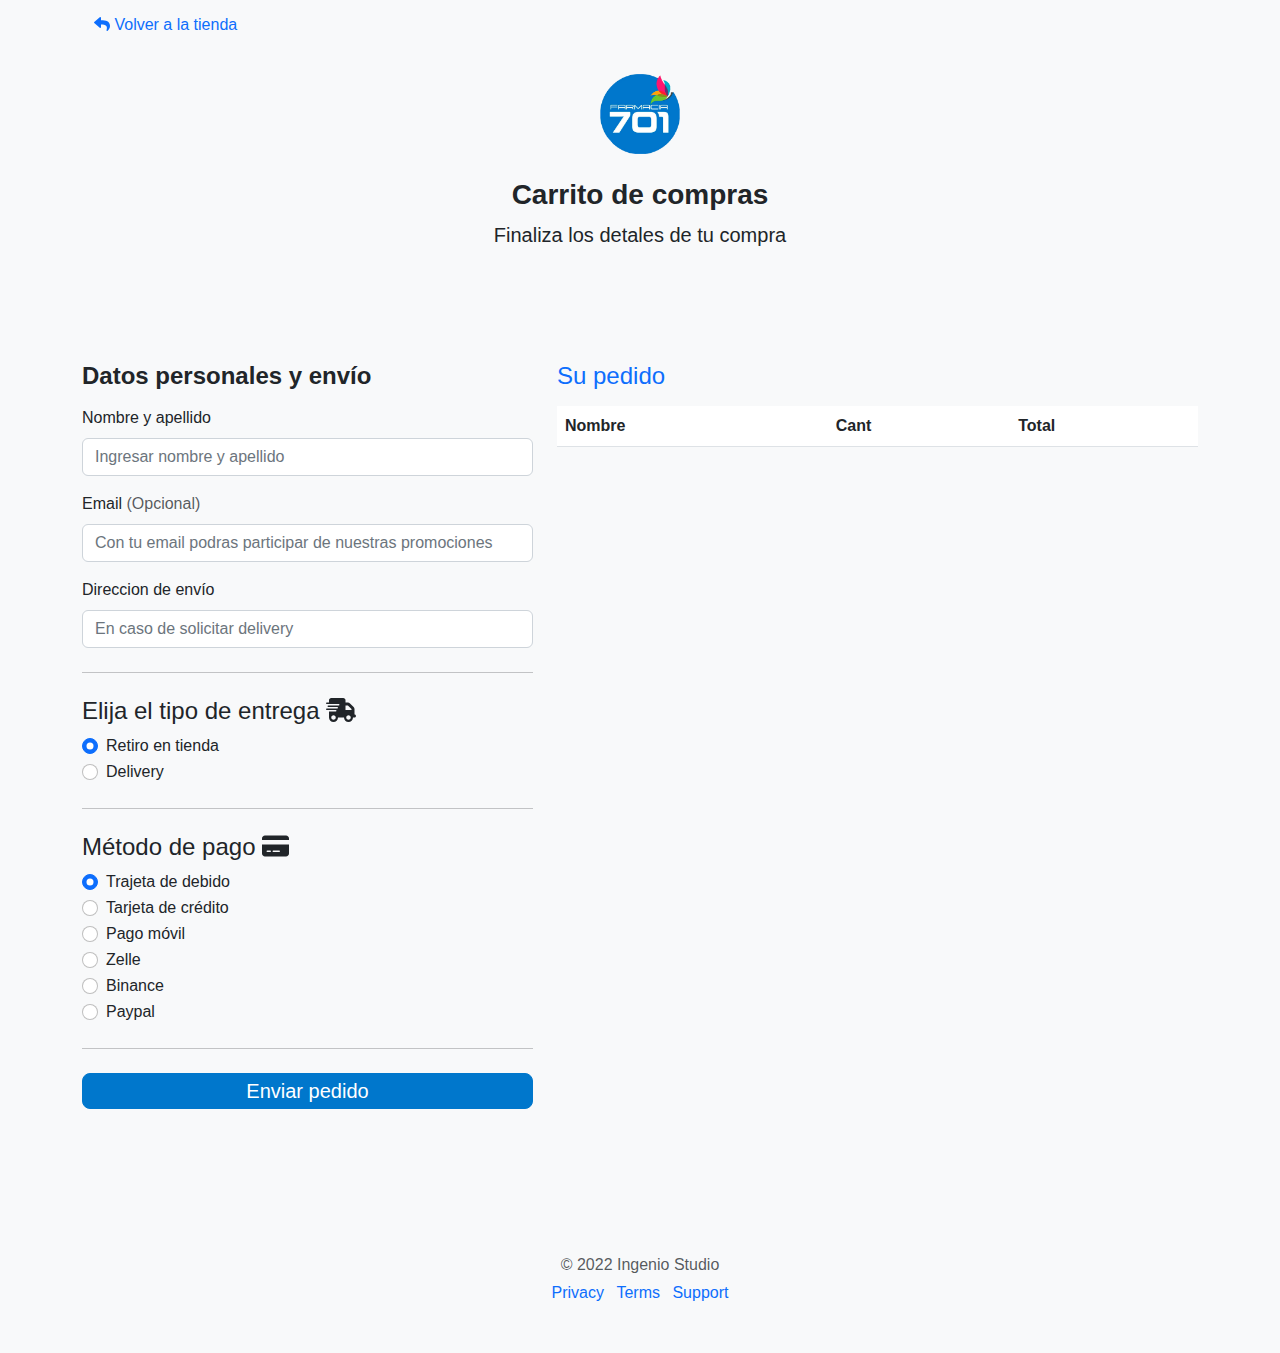
==== checkout.html @ 5bf9edab "Loading project previus to final changes" ====
<!DOCTYPE html>
<html lang="en">

<head>
    <meta charset="UTF-8">
    <meta http-equiv="X-UA-Compatible" content="IE=edge">
    <meta name="viewport" content="width=device-width, initial-scale=1.0">
    <link rel="stylesheet" href="recursos/bootstrap-5/css/bootstrap.min.css" />
    <link rel="stylesheet" href="recursos/OwlCarousel2-2.3.4/dist/assets/owl.carousel.min.css" />
    <link rel="stylesheet" href="recursos/OwlCarousel2-2.3.4/dist/assets/owl.theme.default.min.css" />
    <link rel="stylesheet" href="recursos/icons/normalize.css">
    <link rel="stylesheet" href="css/main.css" />

    <title>Carrito de compras</title>


</head>

<body class="bg-light container">
    <nav class="navbar navbar-light bg-light">
        <div class="container-fluid">
          <a class="navbar-brand fs-6 text-primary" href="index.html"> <i class="fa-solid fa-reply"></i> Volver a la tienda </a>
        </div>
      </nav>


    <section class="">
        <div>
            <div class="text-center">
                <img src="img/logo.png" class="d-block mx-auto my-4" alt="Logo de farmacia 701" width="80" height="80">
                <p class="h3 fw-bold">Carrito de compras</p>
                <p class="fs-5 fw-lighter">Finaliza los detales de tu compra</p>
            </div>
        </div>


        <main class="row">
            <!-- tabla carrito de compras  -->

            <div class="col-md-7 cart__info mt-5 py-5 order-md-last">
                <h4 class="d-flex justify-content-between align-items-center mb-3 cart_count">
                    <span class="text-primary">Su pedido</span>
                    <span class="badge bg-primary rounded-pill"></span>
                </h4>


                <table class="table table-hover">
                    <thead>
                        <tr>
                            <th scope="col">Nombre</th>
                            <th scope="col" >Cant</th>
                            <th scope="col">Total</th>
                        </tr>
                    </thead>
                    <tbody id="products__table">

                    </tbody>
                    <tr class="total_pago">
                        
                    </tr>
                </table>
            </div>




            <!-- Datos personales y de envio  -->

            <div class="info col-md-5 mt-5 py-5">
                <div class="mb-3">
                    <p class="h4 fw-bold">
                         Datos personales y envío 
                         
                    </p>
                </div>

                <form class="">
                    <div class="row g-3">
                        <div class="col-12">
                            <label for="firstName" class="form-label">Nombre y apellido</label>
                            <input type="text" class="form-control" placeholder="Ingresar nombre y apellido" value=""
                                required="active">
                        </div>

                        <div class="col-12">
                            <label for="email" class="form-label">Email <span
                                    class="text-muted">(Opcional)</span></label>
                            <input type="email" class="form-control" id="email"
                                placeholder="Con tu email podras participar de nuestras promociones">
                        </div>

                        <div class="col-12">
                            <label for="address" class="form-label">Direccion de envío</label>
                            <input type="text" class="form-control" id="address"
                                placeholder="En caso de solicitar delivery" required="">
                        </div>


                    </div>

                    <hr class="my-4">
                    <h4 class="mb-1">Elija el tipo de entrega <i class="fa-solid fa-truck-fast"></i></h4>
                    <div class="my-2 col-6">
                        <div class="form-check">
                            <input id="retiro" name="metodo_entrega" type="radio" class="form-check-input" checked=""
                                required="">
                            <label class="form-check-label" for="retiro">Retiro en tienda</label>
                        </div>
                        <div class="form-check">
                            <input id="delivery" name="metodo_entrega" type="radio" class="form-check-input"
                                required="">
                            <label class="form-check-label" for="delivery">Delivery</label>
                        </div>
                        
                    </div>

                    <!-- <div class="form-check">
                       <input type="checkbox" class="form-check-input" id="save-info">
                        <label class="form-check-label" for="save-info">Guardar esta información para una proxima oportunidad</label>
                    </div>  -->

                    <hr class="my-4">

                    <h4 class="mb-1">Método de pago <i class="fa-solid fa-credit-card"></i></h4>
                        <div class="my-2 col-6">
                            <div class="form-check">
                                <input id="debito" name="paymentMethod" type="radio" class="form-check-input" checked=""
                                    required="">
                                <label class="form-check-label" for="debito">Trajeta de debido</label>
                            </div>
                            <div class="form-check">
                                <input id="credito" name="paymentMethod" type="radio" class="form-check-input"
                                    required="">
                                <label class="form-check-label" for="credito">Tarjeta de crédito</label>
                            </div>
                            <div class="form-check">
                                <input id="pagoMovil" name="paymentMethod" type="radio" class="form-check-input"
                                    required="">
                                <label class="form-check-label" for="pagoMovil">Pago móvil</label>
                            </div>
                            <div class="form-check">
                                <input id="zelle" name="paymentMethod" type="radio" class="form-check-input"
                                    required="">
                                <label class="form-check-label" for="zelle">Zelle</label>
                            </div>
                            <div class="form-check">
                                <input id="binance" name="paymentMethod" type="radio" class="form-check-input"
                                    required="">
                                <label class="form-check-label" for="binance">Binance</label>
                            </div>
                            <div class="form-check">
                                <input id="paypal" name="paymentMethod" type="radio" class="form-check-input"
                                    required="">
                                <label class="form-check-label" for="paypal">Paypal</label>
                            </div>
                        </div>



                    <hr class="my-4">

                    <button class="w-100 btn btn-primary btn-lg" type="submit">Enviar pedido</button>
                </form>


            </div>

        </main>

    </section>










    <footer class="my-5 pt-5 text-muted text-center text-small">
        <p class="mb-1">© 2022 Ingenio Studio</p>
        <ul class="list-inline">
            <li class="list-inline-item"><a href="https://getbootstrap.com/docs/5.2/examples/checkout/#">Privacy</a>
            </li>
            <li class="list-inline-item"><a href="https://getbootstrap.com/docs/5.2/examples/checkout/#">Terms</a>
            </li>
            <li class="list-inline-item"><a href="https://getbootstrap.com/docs/5.2/examples/checkout/#">Support</a>
            </li>
        </ul>
    </footer>
    </div>







    <script src="recursos/jquery-3.6.0.min.js"></script>
    <script src="recursos/bootstrap-5/js/bootstrap.min.js"></script>
    <script src="recursos/bootstrap-5/js/bootstrap.bundle.min.js"></script>
    <script src="recursos/OwlCarousel2-2.3.4/dist/owl.carousel.min.js"></script>
    <script src="recursos/icons/all.js"></script>
    <script src="js/main.js"></script>
</body>

</html>


<script>
      window.onload = () => { 
        insertarTabla();
        cantItemsTable();
        getTotal();            
            };

      //  Al cargar elementos del DOM inserta en la tabla lo que haya en localstorage por si acaso
        //   addEventListener('DOMContentLoaded', insertarTabla);


     // Sumar y restar productos en tabla

  tablaPedido.addEventListener('click', (e) => {
    e.preventDefault();
    // console.log(e);

        let nombreProducto  = e.path[3].childNodes[1].innerHTML;
        let items           = JSON.parse(localStorage.getItem("item"))

        if (e.target.innerText === '+') {
            items.map((e) =>{

                if (nombreProducto == e.nombre) {
                    
                    e.cantidad   = ++e.cantidad
                    e.total      = e.precio*e.cantidad
                items.indexOf(e,e)

                localStorage.setItem("item", JSON.stringify(items))
                
                    insertarTabla();
                    cantItemsTable();
                    getTotal();
                }
            })

        } else 

        if (e.target.innerText === '-') {
            items.map((e) =>{

                if (nombreProducto == e.nombre) {
                
                    e.cantidad    = --e.cantidad
                    e.total      = e.precio*e.cantidad

                    items.indexOf(e,e)

                    localStorage.setItem("item", JSON.stringify(items))
                
                    insertarTabla();
                    cantItemsTable();
                    getTotal();
                }   
            }) 
        }
    })



// Contar cuantos items hay en el carrito checkout-table
const cantItemsTable = () => {
    let itemsCart = JSON.parse(localStorage.getItem("item"));
    let divTable = document.querySelector(".cart_count");
    let cantItems = itemsCart.length;

  divTable.innerHTML = "";

  if (cantItems > 0) {
    divTable.innerHTML = 
    `
        <span class="text-primary">Su pedido</span>
        <span class="badge bg-primary rounded-pill"> ${cantItems} <i class="fa-solid fa-cart-shopping"></i></span>
    `;
  } else {
    console.log("no se pudo cargar items");
  }
};



    // borrar items del carrito  

function borrarItem() {
  document.getElementById("products__table").addEventListener("click", (e) =>{
    
  let productos= JSON.parse(localStorage.getItem('item'));
  let productoDeleted = e.path[4].children[0].innerHTML

  let res = productos.filter(e => e.nombre != productoDeleted );
    // console.log(res);  

  localStorage.setItem("item", JSON.stringify(res));

//   insertarTabla();
//   cantItemsTable();
    
  })
  

}



        // sumar las cantidades del carrito y dar el total 

        function getTotal(){
            let totalPago   = document.querySelector('.total_pago');
            let items       = JSON.parse(localStorage.getItem("item"));
            
            let temp = items.map(function(item){
                return parseFloat(item.total);
            });

            let sum = temp.reduce(function(prev, next){
                    return prev + next
                
                }, 0);

                totalPago.innerHTML =
                    `<th></th>
                    <th>Total a pagar</th>
                    <th class="text-center">Bs.${sum}</th>`
              
        }









  function accionesBorrar(){
      borrarItem();
      insertarTabla();
      cantItemsTable();
      getTotal();
  }

</script>
---- css/main.css ----
/* INDEX 

    0-Root & variables gobales
    1-Header
    2-Carousel
    3-Separador
    4-Ads
    5-Filter
    6-Products
  



    -BREAKOUTS

*/



/*********************************************  
         0-Root & variables gobales  
**********************************************/

@import url(checkout.css);

:root{
    --color__primary: #0077cc;
    --color__fucsia: #ff1470;
    --color__green: #6dc72e;
    --color__orange: #ffa207; 
    
}

body{
    font-family: sans-serif;
}

a{
    text-decoration: none;
}

.btn-outline-primary{
    color: var(--color__primary);
    border: var(--color__primary) solid 1px;
    padding: 2px 0;
}

.btn-outline-primary:hover{
    color: #fff;
    border: var(--color__primary) solid 1px;
    background-color: var(--color__primary);
}

.btn-primary{
    color: #fff;
    background-color: var(--color__primary);
    border: var(--color__primary) solid 1px;
    padding: 2px 0;
}





/********************* 
        1-Header  
**********************/

.button__blue{
    color: #fff;
    background-color: var(--color__primary);
}

.input__search{
    border-radius: 25px 0px 0px 0px;
    border: solid #0077cc  1px;
}


.button__search{
    border-radius: 0px 0px 25px 0px;
    border: solid #0077cc  1px;
}

.button__search:hover{
    color: #fff;
    background-color: var(--color__primary);
    border: solid #0077cc  3px;
}

.button__cart{
    font-size: 20px;
    text-decoration: none;
    color: var(--color__primary);
}


/********************* 
       2- Carousel  
**********************/

#carousel{
    
    max-height: 350px;
}

.carousel-item img{
    border-radius: 40px 0px 40px 0px;
}


/********************* 
       3- Separador 
**********************/

.separador{
    border-radius: 10px 10px 10px 10px;
    color: #fff;
    background-color: var(--color__primary);

}

.separador p {
    margin-bottom: 0;
    margin-right: 15px;
   
}

.separador span {
    margin-bottom: 0;
    margin-left: 5px;
    
} 



/********************* 
       4- Ads  
**********************/
  

.head__title{
    border-bottom: #d6d7d7 solid 1px;
    font-weight: 600;
}

.carousel__ads img{
    max-width: 180px;
    max-height: 180px;
}

.test img{
    border-radius: 40px 0px 40px 0px;
    margin: 0;  
    
}


/********************* 
       5- Filter  
**********************/

.filter__button{
    text-decoration: none;
    cursor: pointer;
    color: var(--color__primary);
}

.filter__button:hover{
    text-shadow: #434343a0 3px 3px 10px;
}


.filter__collapse .sidebar{
    background: rgb(255, 255, 255);
    position: fixed;
    top:250px;
    left: 0;
    width: 250px;
    height: 600px;
    padding: 20px 0;
    z-index: 10;
    transition: all 0.5s ease;
    border-radius: 0px 100px 250px 0px;
    box-shadow: 2px 2px 3px #0077cc;
}

.sidebar{
    color: #808080;
}

.sidebar input{
    margin-right: 5px;
    cursor: pointer;
}

.sidebar .check__active{
    color: var(--color__primary);
    font-weight: 600;

}

.sidebar label:hover{
    color: var(--color__primary);
    font-weight: 600;
    
}

.sidebar input:hover,
.sidebar .active input{
    box-shadow: 0px 0px 4px 0 var(--color__primary);
}


  body.active .filter__collapse .sidebar{
    left: -260px;
}





/********************* 
       6- Products  
**********************/

.card-body{
    display: table;
    border-top: #d6d6d7 solid 1px;
    padding: 5px 5px 5px 5px;
}

.table_container{
    display: table-row;
    
}

.table_cell-title{
    display: table-cell;
    height: 55px;
}

.table_cell{
    display: table-cell;
    
}

.card{
    margin: 10px 10px 10px 10px;
    max-width: 200px;
    min-height: 310.39px;
    max-height: 310.40px;   
}


.card img{
    max-height: 200px;
    max-width: 200px;
   
}


.card-title{
    font-size: 12px;
}

.price p{
    font-size: 20px;
    color: var(--color__primary);
    margin: 0 0 5px 0;
}

.card:hover{
    box-shadow: 2px 1px 2px 1px #181818b3;
}


















/********************* 
      BREAKOUTS  
**********************/

@media screen and (max-width:800px) {


    .head__title{
        font-size: 20px;
        border-bottom: #d6d7d7 solid 1px;
        font-weight: 600;
    }

    .carousel__ads img{
        max-width: 170px;
        max-height: 170px;
    }
 
    tbody{
        font-size: 11px;   
    }
   
    .td-total p{
        width: 60px;
      }
        
    
    






}
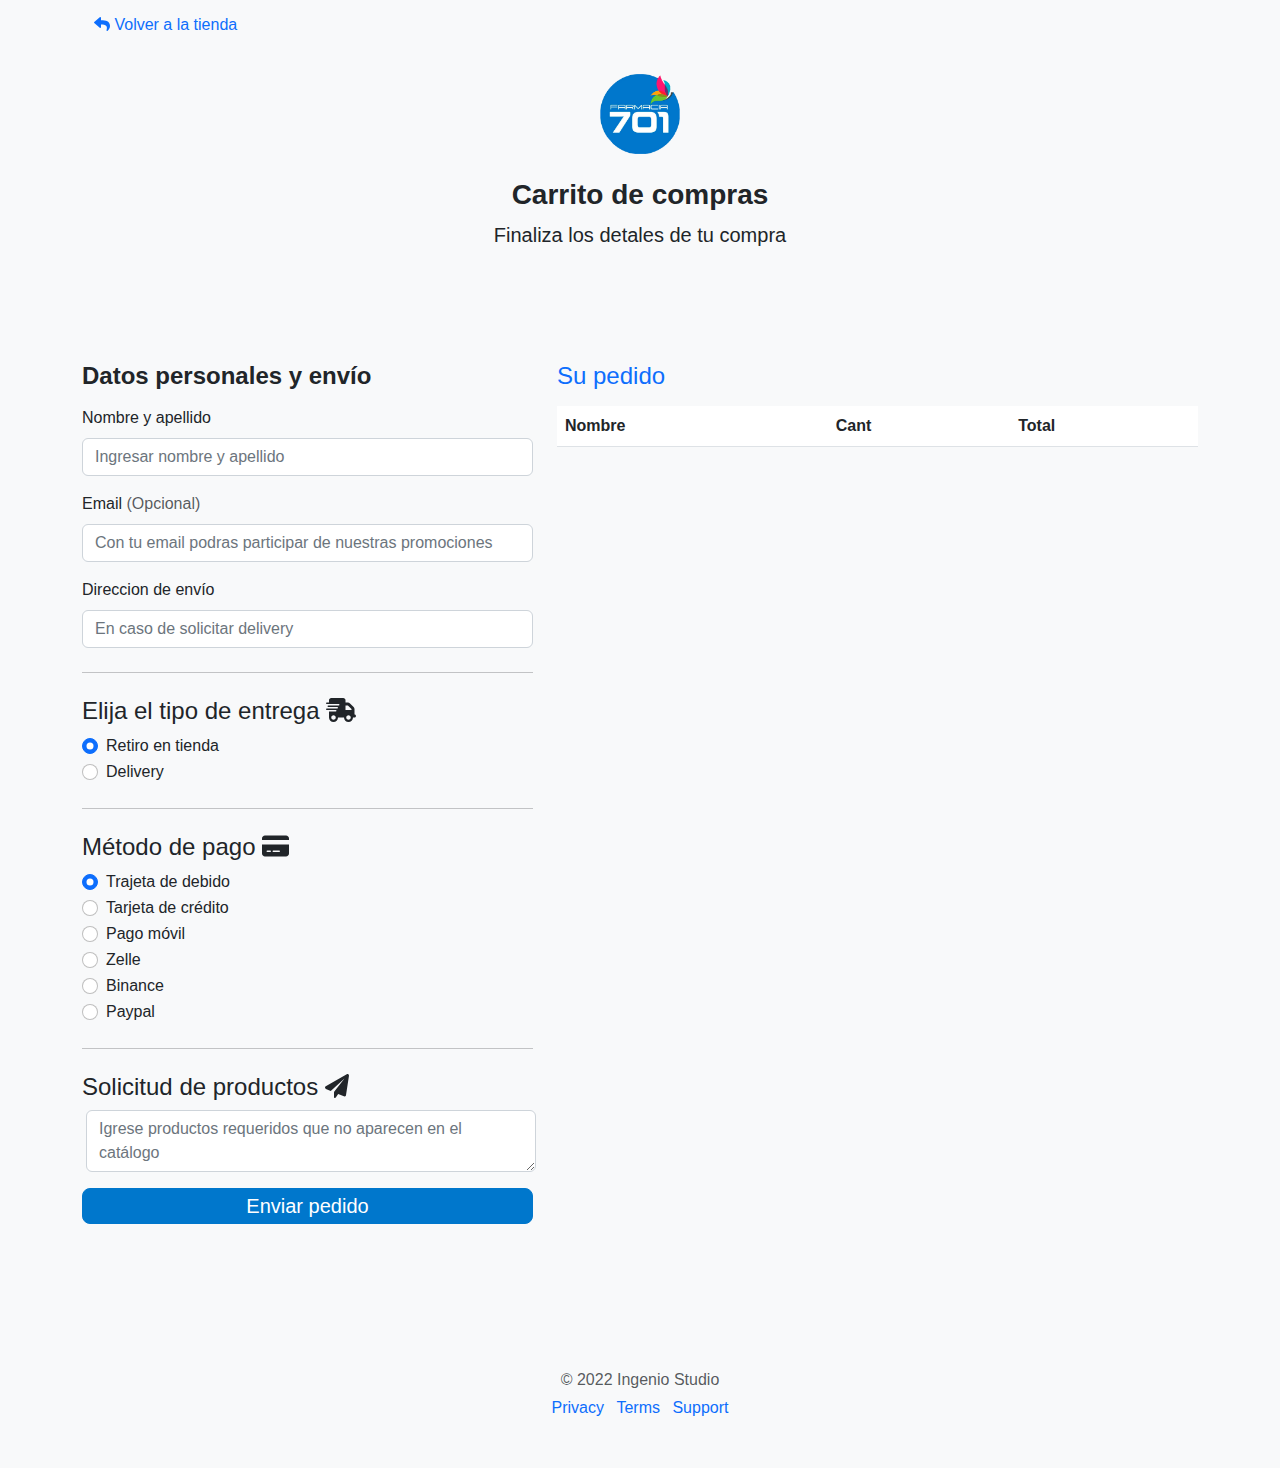
==== commit 3d6d75d4: "ad bar changed - logos added" ====
--- a/checkout.html
+++ b/checkout.html
@@ -10,18 +10,16 @@
     <link rel="stylesheet" href="recursos/OwlCarousel2-2.3.4/dist/assets/owl.theme.default.min.css" />
     <link rel="stylesheet" href="recursos/icons/normalize.css">
     <link rel="stylesheet" href="css/main.css" />
-
     <title>Carrito de compras</title>
-
-
 </head>
 
 <body class="bg-light container">
     <nav class="navbar navbar-light bg-light">
         <div class="container-fluid">
-          <a class="navbar-brand fs-6 text-primary" href="index.html"> <i class="fa-solid fa-reply"></i> Volver a la tienda </a>
+            <a class="navbar-brand fs-6 text-primary" href="index.html"> <i class="fa-solid fa-reply"></i> Volver a la
+                tienda </a>
         </div>
-      </nav>
+    </nav>
 
 
     <section class="">
@@ -48,7 +46,7 @@
                     <thead>
                         <tr>
                             <th scope="col">Nombre</th>
-                            <th scope="col" >Cant</th>
+                            <th scope="col">Cant</th>
                             <th scope="col">Total</th>
                         </tr>
                     </thead>
@@ -56,21 +54,20 @@
 
                     </tbody>
                     <tr class="total_pago">
-                        
+
                     </tr>
                 </table>
+                
             </div>
 
 
-
-
             <!-- Datos personales y de envio  -->
 
-            <div class="info col-md-5 mt-5 py-5">
+            <div class="info col-md-5 mt-md-5 py-md-5">
                 <div class="mb-3">
                     <p class="h4 fw-bold">
-                         Datos personales y envío 
-                         
+                        Datos personales y envío
+
                     </p>
                 </div>
 
@@ -111,7 +108,7 @@
                                 required="">
                             <label class="form-check-label" for="delivery">Delivery</label>
                         </div>
-                        
+
                     </div>
 
                     <!-- <div class="form-check">
@@ -122,46 +119,47 @@
                     <hr class="my-4">
 
                     <h4 class="mb-1">Método de pago <i class="fa-solid fa-credit-card"></i></h4>
-                        <div class="my-2 col-6">
-                            <div class="form-check">
-                                <input id="debito" name="paymentMethod" type="radio" class="form-check-input" checked=""
-                                    required="">
-                                <label class="form-check-label" for="debito">Trajeta de debido</label>
-                            </div>
-                            <div class="form-check">
-                                <input id="credito" name="paymentMethod" type="radio" class="form-check-input"
-                                    required="">
-                                <label class="form-check-label" for="credito">Tarjeta de crédito</label>
-                            </div>
-                            <div class="form-check">
-                                <input id="pagoMovil" name="paymentMethod" type="radio" class="form-check-input"
-                                    required="">
-                                <label class="form-check-label" for="pagoMovil">Pago móvil</label>
-                            </div>
-                            <div class="form-check">
-                                <input id="zelle" name="paymentMethod" type="radio" class="form-check-input"
-                                    required="">
-                                <label class="form-check-label" for="zelle">Zelle</label>
-                            </div>
-                            <div class="form-check">
-                                <input id="binance" name="paymentMethod" type="radio" class="form-check-input"
-                                    required="">
-                                <label class="form-check-label" for="binance">Binance</label>
-                            </div>
-                            <div class="form-check">
-                                <input id="paypal" name="paymentMethod" type="radio" class="form-check-input"
-                                    required="">
-                                <label class="form-check-label" for="paypal">Paypal</label>
-                            </div>
-                        </div>
-
-
+                    <div class="my-2 col-6">
+                        <div class="form-check">
+                            <input id="debito" name="paymentMethod" type="radio" class="form-check-input" checked=""
+                                required="">
+                            <label class="form-check-label" for="debito">Trajeta de debido</label>
+                        </div>
+                        <div class="form-check">
+                            <input id="credito" name="paymentMethod" type="radio" class="form-check-input" required="">
+                            <label class="form-check-label" for="credito">Tarjeta de crédito</label>
+                        </div>
+                        <div class="form-check">
+                            <input id="pagoMovil" name="paymentMethod" type="radio" class="form-check-input"
+                                required="">
+                            <label class="form-check-label" for="pagoMovil">Pago móvil</label>
+                        </div>
+                        <div class="form-check">
+                            <input id="zelle" name="paymentMethod" type="radio" class="form-check-input" required="">
+                            <label class="form-check-label" for="zelle">Zelle</label>
+                        </div>
+                        <div class="form-check">
+                            <input id="binance" name="paymentMethod" type="radio" class="form-check-input" required="">
+                            <label class="form-check-label" for="binance">Binance</label>
+                        </div>
+                        <div class="form-check">
+                            <input id="paypal" name="paymentMethod" type="radio" class="form-check-input" required="">
+                            <label class="form-check-label" for="paypal">Paypal</label>
+                        </div>
+                    </div>
 
                     <hr class="my-4">
+                    <h4 class="mb-1">Solicitud de productos <i class="fa-solid fa-paper-plane"></i></h4>
+                    <div class="my-2 col-6">
+                        <div class="form-check">
+                            <div class="mb-3">
+                                <textarea class="form-control solicitud__area" id="solicitud" rows="2" placeholder="Igrese productos requeridos que no aparecen en el catálogo"></textarea>
+                              </div>
+                        </div>
+                    </div>
 
                     <button class="w-100 btn btn-primary btn-lg" type="submit">Enviar pedido</button>
                 </form>
-
 
             </div>
 
@@ -200,6 +198,7 @@
     <script src="recursos/jquery-3.6.0.min.js"></script>
     <script src="recursos/bootstrap-5/js/bootstrap.min.js"></script>
     <script src="recursos/bootstrap-5/js/bootstrap.bundle.min.js"></script>
+    <script src="recursos/bootstrap-5/js/bootstrap.bundle.min.js.map"></script>
     <script src="recursos/OwlCarousel2-2.3.4/dist/owl.carousel.min.js"></script>
     <script src="recursos/icons/all.js"></script>
     <script src="js/main.js"></script>
@@ -209,145 +208,168 @@
 
 
 <script>
-      window.onload = () => { 
+    window.onload = () => {
         insertarTabla();
         cantItemsTable();
-        getTotal();            
-            };
-
-      //  Al cargar elementos del DOM inserta en la tabla lo que haya en localstorage por si acaso
-        //   addEventListener('DOMContentLoaded', insertarTabla);
-
-
-     // Sumar y restar productos en tabla
-
-  tablaPedido.addEventListener('click', (e) => {
-    e.preventDefault();
-    // console.log(e);
-
-        let nombreProducto  = e.path[3].childNodes[1].innerHTML;
-        let items           = JSON.parse(localStorage.getItem("item"))
+        getTotal();
+    };
+
+    //    Al cargar elementos del DOM inserta en la tabla lo que haya en sessionStorage por si acaso
+    //       addEventListener('DOMContentLoaded', insertarTabla);
+
+
+    // Sumar y restar productos en tabla
+
+    tablaPedido.addEventListener('click', (e) => {
+        e.preventDefault();
+        // console.log(e);
+
+        let nombreProducto = e.path[3].childNodes[1].innerHTML;
+        let items = JSON.parse(sessionStorage.getItem("item"))
 
         if (e.target.innerText === '+') {
-            items.map((e) =>{
+            items.map((e) => {
 
                 if (nombreProducto == e.nombre) {
-                    
-                    e.cantidad   = ++e.cantidad
-                    e.total      = e.precio*e.cantidad
-                items.indexOf(e,e)
-
-                localStorage.setItem("item", JSON.stringify(items))
-                
+
+                    e.cantidad = ++e.cantidad
+                    e.total = e.precio * e.cantidad
+                    e.total = e.total.toFixed(2);
+
+                    items.indexOf(e, e)
+
+                    sessionStorage.setItem("item", JSON.stringify(items))
+
                     insertarTabla();
                     cantItemsTable();
                     getTotal();
                 }
             })
 
-        } else 
-
-        if (e.target.innerText === '-') {
-            items.map((e) =>{
-
-                if (nombreProducto == e.nombre) {
-                
-                    e.cantidad    = --e.cantidad
-                    e.total      = e.precio*e.cantidad
-
-                    items.indexOf(e,e)
-
-                    localStorage.setItem("item", JSON.stringify(items))
-                
-                    insertarTabla();
-                    cantItemsTable();
-                    getTotal();
-                }   
-            }) 
+        } else
+
+            if (e.target.innerText === '-') {
+                items.map((e) => {
+
+                    if (nombreProducto == e.nombre) {
+
+                        e.cantidad = --e.cantidad
+                        e.total = e.precio * e.cantidad
+                        e.total = e.total.toFixed(2);
+
+                        items.indexOf(e, e)
+
+                        sessionStorage.setItem("item", JSON.stringify(items))
+
+                        if (e.nombre === nombreProducto && e.cantidad === 0) {
+                            let i = JSON.parse(sessionStorage.getItem("item"));
+                            // console.log('se cumple la condicion', e.nombre);
+                            let res = i.filter(e => e.nombre != nombreProducto);
+                            sessionStorage.setItem("item", JSON.stringify(res));
+
+                        }
+
+                        insertarTabla();
+                        cantItemsTable();
+                        getTotal();
+
+                    }
+
+                })
+            }
+    })
+
+
+
+    // Contar cuantos items hay en el carrito checkout-table
+    const cantItemsTable = () => {
+        let itemsCart = JSON.parse(sessionStorage.getItem("item"));
+        let divTable = document.querySelector(".cart_count");
+
+
+        let temp = itemsCart.map(function (item) {
+            return parseFloat(item.cantidad);
+        });
+
+        let sumItems = temp.reduce(function (prev, next) {
+            return prev + next
+
+        }, 0);
+
+
+        if (sumItems > 0) {
+            divTable.innerHTML = `
+                <span class="text-primary">Su pedido</span>
+                <span class="badge bg-primary rounded-pill"> ${sumItems} <i class="fa-solid fa-cart-shopping"></i></span>`;
+        } else {
+            console.log("no se pudo cargar total de items");
         }
-    })
-
-
-
-// Contar cuantos items hay en el carrito checkout-table
-const cantItemsTable = () => {
-    let itemsCart = JSON.parse(localStorage.getItem("item"));
-    let divTable = document.querySelector(".cart_count");
-    let cantItems = itemsCart.length;
-
-  divTable.innerHTML = "";
-
-  if (cantItems > 0) {
-    divTable.innerHTML = 
-    `
-        <span class="text-primary">Su pedido</span>
-        <span class="badge bg-primary rounded-pill"> ${cantItems} <i class="fa-solid fa-cart-shopping"></i></span>
-    `;
-  } else {
-    console.log("no se pudo cargar items");
-  }
-};
+    };
 
 
 
     // borrar items del carrito  
 
-function borrarItem() {
-  document.getElementById("products__table").addEventListener("click", (e) =>{
-    
-  let productos= JSON.parse(localStorage.getItem('item'));
-  let productoDeleted = e.path[4].children[0].innerHTML
-
-  let res = productos.filter(e => e.nombre != productoDeleted );
-    // console.log(res);  
-
-  localStorage.setItem("item", JSON.stringify(res));
-
-//   insertarTabla();
-//   cantItemsTable();
-    
-  })
-  
-
-}
-
-
-
-        // sumar las cantidades del carrito y dar el total 
-
-        function getTotal(){
-            let totalPago   = document.querySelector('.total_pago');
-            let items       = JSON.parse(localStorage.getItem("item"));
-            
-            let temp = items.map(function(item){
-                return parseFloat(item.total);
-            });
-
-            let sum = temp.reduce(function(prev, next){
-                    return prev + next
-                
-                }, 0);
-
-                totalPago.innerHTML =
-                    `<th></th>
+    function borrarItem() {
+        document.getElementById("products__table").addEventListener("click", (e) => {
+
+            let productos = JSON.parse(sessionStorage.getItem('item'));
+            let productoDeleted = e.path[4].children[0].innerHTML
+
+            let res = productos.filter(e => e.nombre != productoDeleted);
+            // console.log(res);  
+
+            sessionStorage.setItem("item", JSON.stringify(res));
+
+            insertarTabla();
+            cantItemsTable();
+            getTotal();
+        })
+    }
+
+    const delAtCero = () => {
+        document.getElementById("products__table").addEventListener("click", (e) => {
+
+            let productos = JSON.parse(sessionStorage.getItem('item'));
+            let productoDeleted = e.path[4].children[0].innerHTML
+            console.log(productoDeleted);
+            if (e.nombre === productoDeleted && e.cantidad === 0) {
+                let res = productos.filter(e => e.nombre != productoDeleted);
+
+            }
+            // console.log(res);  
+
+            // sessionStorage.setItem("item", JSON.stringify(res));
+
+            // insertarTabla();
+            // cantItemsTable();
+            // getTotal();
+        })
+    }
+
+
+    // sumar las cantidades del carrito y dar el total 
+
+    function getTotal() {
+        let totalPago = document.querySelector('.total_pago');
+        let items = JSON.parse(sessionStorage.getItem("item"));
+
+        let temp = items.map(function (item) {
+            return parseFloat(item.total);
+        });
+
+        let sum = temp.reduce(function (prev, next) {
+            return prev + next
+
+        }, 0);
+
+        sum = sum.toFixed(2);
+
+        totalPago.innerHTML =
+            `<th></th>
                     <th>Total a pagar</th>
                     <th class="text-center">Bs.${sum}</th>`
-              
-        }
-
-
-
-
-
-
-
-
-
-  function accionesBorrar(){
-      borrarItem();
-      insertarTabla();
-      cantItemsTable();
-      getTotal();
-  }
+    }
+
 
 </script>--- a/css/main.css
+++ b/css/main.css
@@ -116,7 +116,7 @@
 .separador{
     border-radius: 10px 10px 10px 10px;
     color: #fff;
-    background-color: var(--color__primary);
+    background-color: #fff;
 
 }
 
@@ -132,6 +132,10 @@
     
 } 
 
+.separador img{
+    max-width: 50px;
+}
+
 
 
 /********************* 
@@ -150,7 +154,7 @@
 }
 
 .test img{
-    border-radius: 40px 0px 40px 0px;
+    border-radius: 20px 0px 20px 0px;
     margin: 0;  
     
 }
@@ -247,15 +251,25 @@
 
 .card{
     margin: 10px 10px 10px 10px;
-    max-width: 200px;
+    max-width: 190px;
     min-height: 310.39px;
     max-height: 310.40px;   
 }
 
-
-.card img{
+.img__container{
+    min-width: 150px;
+    min-height: 170px;
     max-height: 200px;
     max-width: 200px;
+    display: flex;
+    align-items: center;
+    justify-content: center;
+}
+
+.card img{
+    min-width: 149px;
+    max-height: 149px;
+    max-width: 150px;
    
 }
 
@@ -273,23 +287,6 @@
 .card:hover{
     box-shadow: 2px 1px 2px 1px #181818b3;
 }
-
-
-
-
-
-
-
-
-
-
-
-
-
-
-
-
-
 
 /********************* 
       BREAKOUTS  
@@ -316,7 +313,8 @@
     .td-total p{
         width: 60px;
       }
-        
+
+
     
     
 
